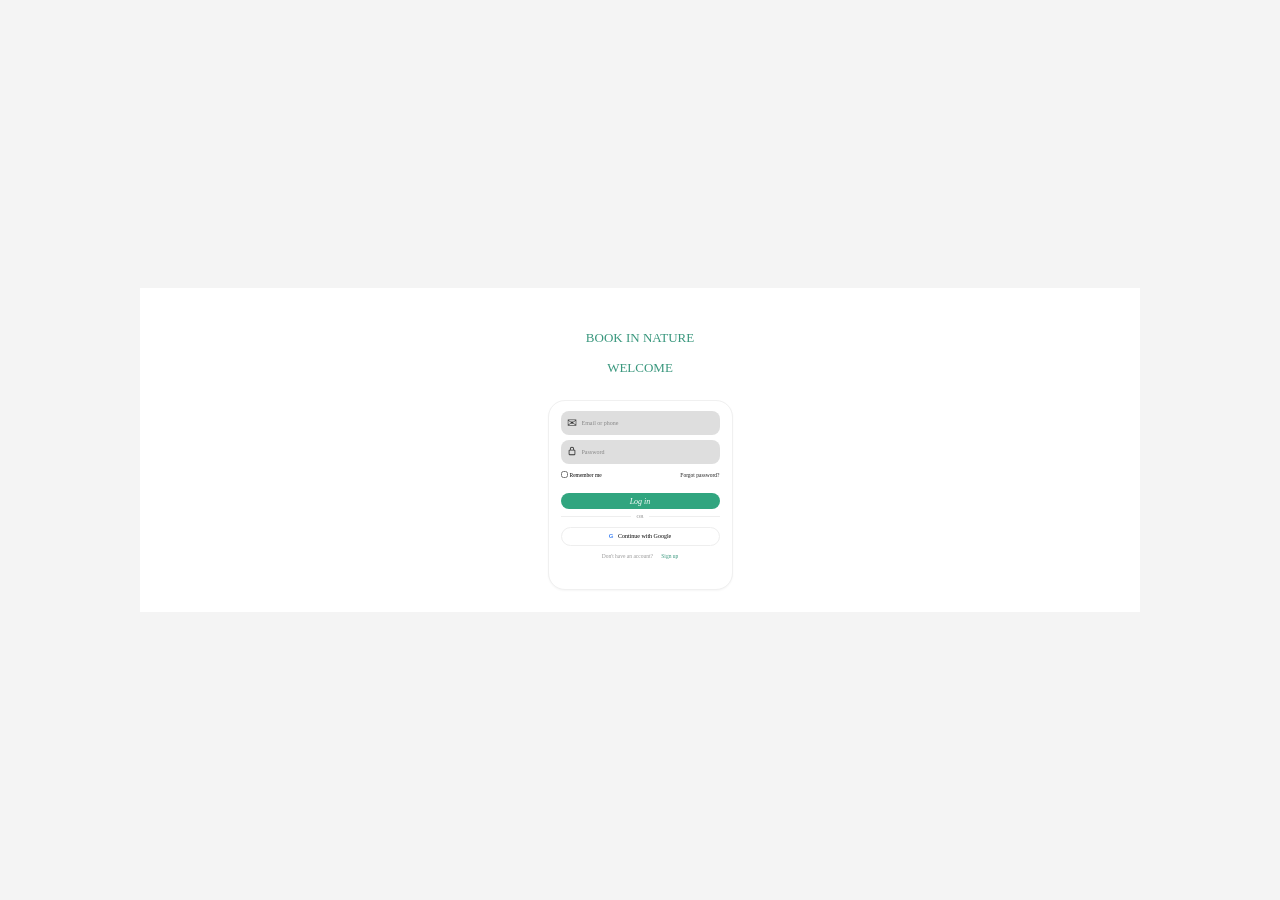
==== login.html @ 44c29db1 "add nour's code" ====
<!DOCTYPE html>
<html lang="en">
<head>
    <meta charset="UTF-8">
    <meta name="viewport" content="width=device-width, initial-scale=1.0">
    <title>BOOK IN NATURE</title>
    <link href='https://unpkg.com/boxicons@2.1.4/css/boxicons.min.css' rel='stylesheet'>
    <link rel="stylesheet" href="style2.css">
</head>
<body>
     <main class="page">
        <h1>BOOK IN NATURE</h1>
        <h2>WELCOME</h2>

        <section class="login-card">
            <form id="loginForm">

                <div class="input-box">
                    <span class="icon">✉</span>
                    <input type="email" placeholder="Email or phone" required>
                </div>

                <div class="input-box">
                    <span class="icon"><svg  xmlns="http://www.w3.org/2000/svg" width="10" height="10"  
fill="currentColor" viewBox="0 0 24 24" >
<!--Boxicons v3.0.8 https://boxicons.com | License  https://docs.boxicons.com/free-->
<path d="M6 22h12c1.1 0 2-.9 2-2v-9c0-1.1-.9-2-2-2h-1V7c0-2.76-2.24-5-5-5S7 4.24 7 7v2H6c-1.1 0-2 .9-2 2v9c0 1.1.9 2 2 2M9 7c0-1.65 1.35-3 3-3s3 1.35 3 3v2H9zm-3 4h12v9H6z"></path>
</svg></span>
                    <input
                        type="password"
                        id="password"
                        placeholder="Password"
                        required
                    >
                    <button
                        type="button"
                        id="togglePassword"
                        aria-label="Show password"
                    ></button>
                </div>

                <div class="options">
                    <label>
                        <input type="checkbox">
                        Remember me
                    </label>

                    <a href="#">Forgot password?</a>
                </div>

                <button type="submit" class="login-btn">
                    Log in
                </button>

                <div class="separator">
                    <span>OR</span>
                </div>

                <button type="button" class="google-btn">
                    <span class="google-icon">G</span>
                    Continue with Google
                </button>

                <p class="signup-text">
                    Don't have an account?
                    <a href="#">Sign up</a>
                </p>

            </form>
        </section>
    </main>

    <script>
        const password = document.getElementById("password");
        const togglePassword = document.getElementById("togglePassword");
        const loginForm = document.getElementById("loginForm");

        togglePassword.addEventListener("click", function () {
            if (password.type === "password") {
                password.type = "text";
                togglePassword.setAttribute("aria-label", "Hide password");
            } else {
                password.type = "password";
                togglePassword.setAttribute("aria-label", "Show password");
            }
        });

        loginForm.addEventListener("submit", function (event) {
            event.preventDefault();
            alert("The interface is working! Connect a backend for real login.");
        });
    </script>
    
</body>
</html>
---- style2.css ----
* {
    margin: 0;
    padding: 0;
    box-sizing: border-box;
}

body {
    min-height: 100vh;
    background-color: #f4f4f4;
    font-family: Georgia, "Times New Roman", serif;

    display: flex;
    justify-content: center;
    align-items: center;
}

.page {
    width: 94%;
    max-width: 1000px;
    min-height: 320px;
    background-color: #ffffff;
    text-align: center;
    padding: 42px 15px 22px;
}

h1,
h2 {
    color: #39977d;
    font-size: 13px;
    font-weight: normal;
}

h1 {
    margin-bottom: 14px;
}

h2 {
    margin-bottom: 24px;
}

.login-card {
    width: 185px;
    min-height: 190px;
    margin: 0 auto;
    padding: 10px 12px;
    background-color: #ffffff;
    border: 1px solid #f0f0f0;
    border-radius: 17px;
    box-shadow: 0 1px 2px rgba(0, 0, 0, 0.04);
}

.input-box {
    display: flex;
    align-items: center;
    gap: 5px;
    width: 100%;
    height: 24px;
    margin-bottom: 5px;
    padding: 0 6px;
    background-color: #dedede;
    border-radius: 8px;
}

.icon {
    font-size: 12px;
    color: #333333;
}

.input-box input {
    width: 100%;
    min-width: 0;
    border: none;
    outline: none;
    background: transparent;
    font-family: inherit;
    font-size: 6px;
}

.input-box input::placeholder {
    color: #888888;
}

#togglePassword {
    border: none;
    background: transparent;
    font-size: 10px;
    cursor: pointer;
}

.options {
    display: flex;
    align-items: center;
    justify-content: space-between;

    margin: 7px 0 15px;
    font-size: 5.5px;
}

.options label {
    display: flex;
    align-items: center;
    gap: 2px;
}

.options input {
    width: 7px;
    height: 7px;
}

.options a {
    color: #222222;
    text-decoration: none;
}

.login-btn {
    display: block;
    width: 100%;
    height: 16px;
    border: none;
    border-radius: 20px;
    background-color: #31a57f;
    color: #ffffff;
    font-family: inherit;
    font-size: 8px;
    font-style: italic;
    cursor: pointer;
}

.login-btn:hover {
    background-color: #278767;
}

.separator {
    display: flex;
    align-items: center;
    gap: 6px;

    margin: 5px 0;
    color: #888888;
    font-size: 5px;
}

.separator::before,
.separator::after {
    content: "";
    flex: 1;
    height: 1px;
    background-color: #eeeeee;
}

.google-btn {
    width: 100%;
    height: 19px;

    border: 1px solid #eeeeee;
    border-radius: 15px;
    background-color: #ffffff;

    font-family: inherit;
    font-size: 6px;
    cursor: pointer;
}

.google-icon {
    color: #4285f4;
    font-family: Arial, sans-serif;
    font-weight: bold;
    margin-right: 3px;
}

.signup-text {
    margin-top: 7px;
    color: #999999;
    font-size: 5.5px;
}

.signup-text a {
    margin-left: 7px;
    color: #39977d;
    text-decoration: none;
}

.options a:hover,
.signup-text a:hover {
    text-decoration: underline;
}

@media (max-width: 480px) {
    .page {
        width: 94%;
        min-height: 320px;
        padding-top: 42px;
    }

    .login-card {
        width: 185px;
    }
}
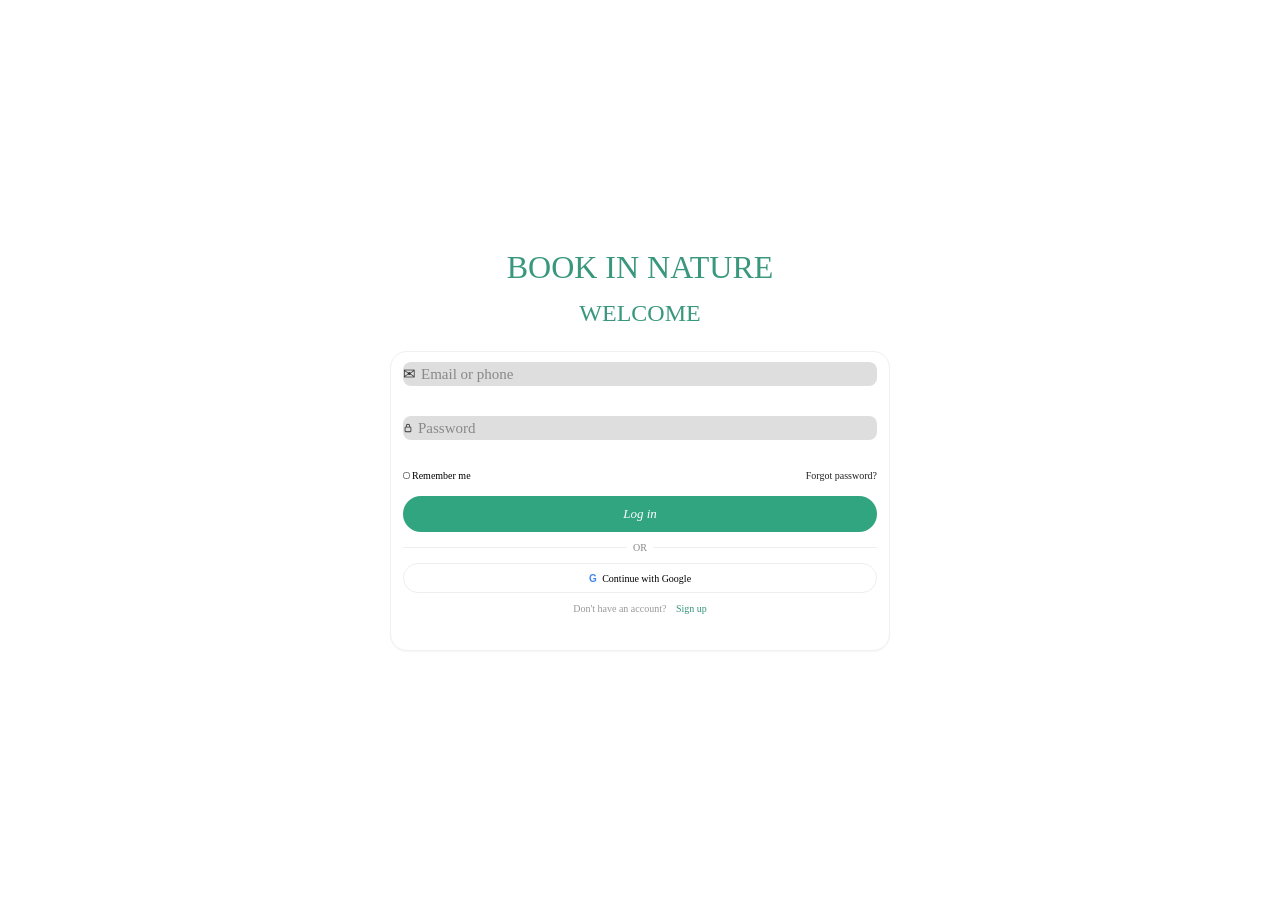
==== commit 95fc7d2d: "idk" ====
--- a/login.html
+++ b/login.html
@@ -3,12 +3,12 @@
 <head>
     <meta charset="UTF-8">
     <meta name="viewport" content="width=device-width, initial-scale=1.0">
-    <title>BOOK IN NATURE</title>
+    <title>Login</title>
     <link href='https://unpkg.com/boxicons@2.1.4/css/boxicons.min.css' rel='stylesheet'>
     <link rel="stylesheet" href="style2.css">
 </head>
 <body>
-     <main class="page">
+     <main class="page" id="log_in">
         <h1>BOOK IN NATURE</h1>
         <h2>WELCOME</h2>
 
--- a/style2.css
+++ b/style2.css
@@ -6,27 +6,23 @@
 
 body {
     min-height: 100vh;
-    background-color: #f4f4f4;
+    background-color: #ffffff;
     font-family: Georgia, "Times New Roman", serif;
-
     display: flex;
     justify-content: center;
     align-items: center;
 }
 
 .page {
-    width: 94%;
-    max-width: 1000px;
-    min-height: 320px;
+    max-width: 100%;
+    min-height: 100%;
     background-color: #ffffff;
     text-align: center;
-    padding: 42px 15px 22px;
 }
 
 h1,
 h2 {
     color: #39977d;
-    font-size: 13px;
     font-weight: normal;
 }
 
@@ -39,8 +35,8 @@
 }
 
 .login-card {
-    width: 185px;
-    min-height: 190px;
+    width: 500px;
+    min-height: 300px;
     margin: 0 auto;
     padding: 10px 12px;
     background-color: #ffffff;
@@ -55,14 +51,14 @@
     gap: 5px;
     width: 100%;
     height: 24px;
-    margin-bottom: 5px;
-    padding: 0 6px;
+    margin-bottom: 30px;
+    padding: 10 20px;
     background-color: #dedede;
     border-radius: 8px;
 }
 
 .icon {
-    font-size: 12px;
+    font-size: 15px;
     color: #333333;
 }
 
@@ -73,7 +69,7 @@
     outline: none;
     background: transparent;
     font-family: inherit;
-    font-size: 6px;
+    font-size: 15px;
 }
 
 .input-box input::placeholder {
@@ -83,7 +79,7 @@
 #togglePassword {
     border: none;
     background: transparent;
-    font-size: 10px;
+    font-size: 20px;
     cursor: pointer;
 }
 
@@ -93,7 +89,7 @@
     justify-content: space-between;
 
     margin: 7px 0 15px;
-    font-size: 5.5px;
+    font-size: 10px;
 }
 
 .options label {
@@ -115,13 +111,13 @@
 .login-btn {
     display: block;
     width: 100%;
-    height: 16px;
+    height: 36px;
     border: none;
     border-radius: 20px;
     background-color: #31a57f;
     color: #ffffff;
     font-family: inherit;
-    font-size: 8px;
+    font-size: 13px;
     font-style: italic;
     cursor: pointer;
 }
@@ -134,10 +130,9 @@
     display: flex;
     align-items: center;
     gap: 6px;
-
-    margin: 5px 0;
+    margin: 10px 0;
     color: #888888;
-    font-size: 5px;
+    font-size: 10px;
 }
 
 .separator::before,
@@ -150,14 +145,12 @@
 
 .google-btn {
     width: 100%;
-    height: 19px;
-
+    height: 30px;
     border: 1px solid #eeeeee;
     border-radius: 15px;
     background-color: #ffffff;
-
     font-family: inherit;
-    font-size: 6px;
+    font-size: 10px;
     cursor: pointer;
 }
 
@@ -169,9 +162,9 @@
 }
 
 .signup-text {
-    margin-top: 7px;
+    margin-top: 10px;
     color: #999999;
-    font-size: 5.5px;
+    font-size: 10px;
 }
 
 .signup-text a {
